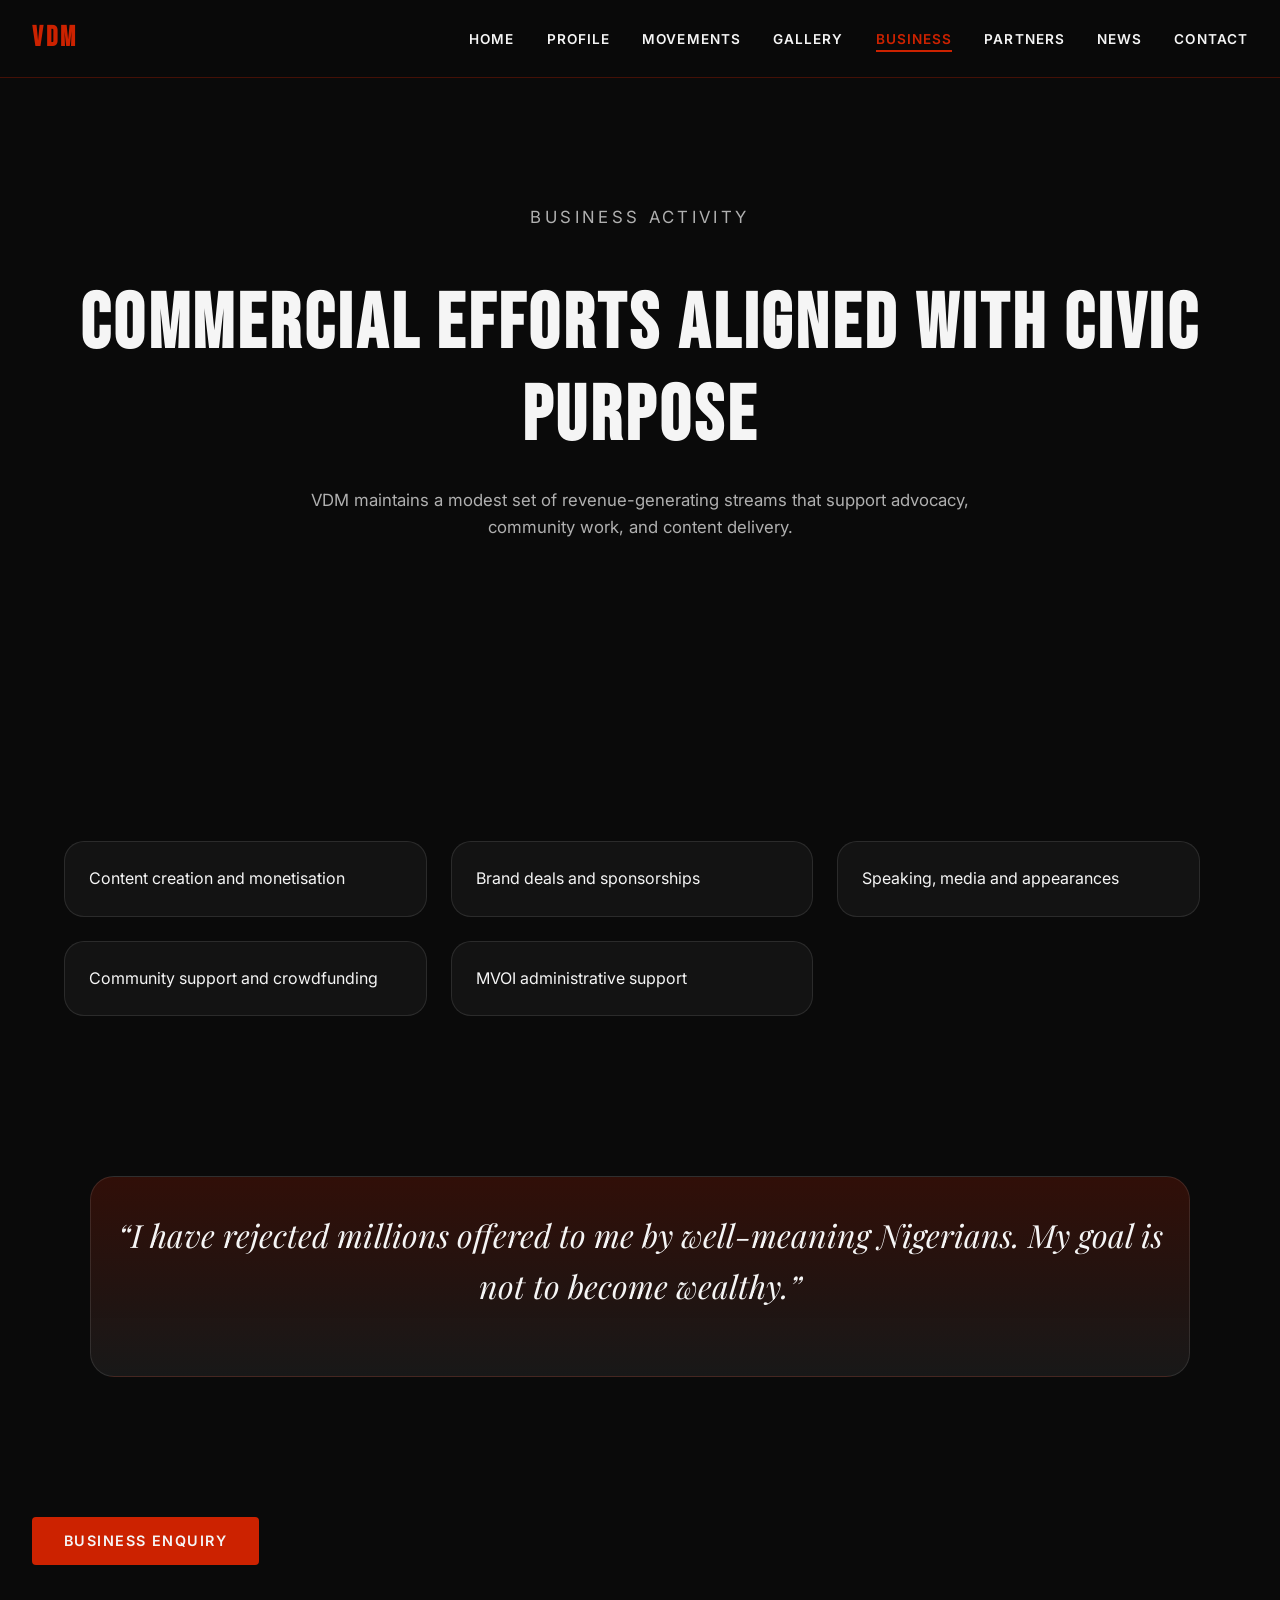
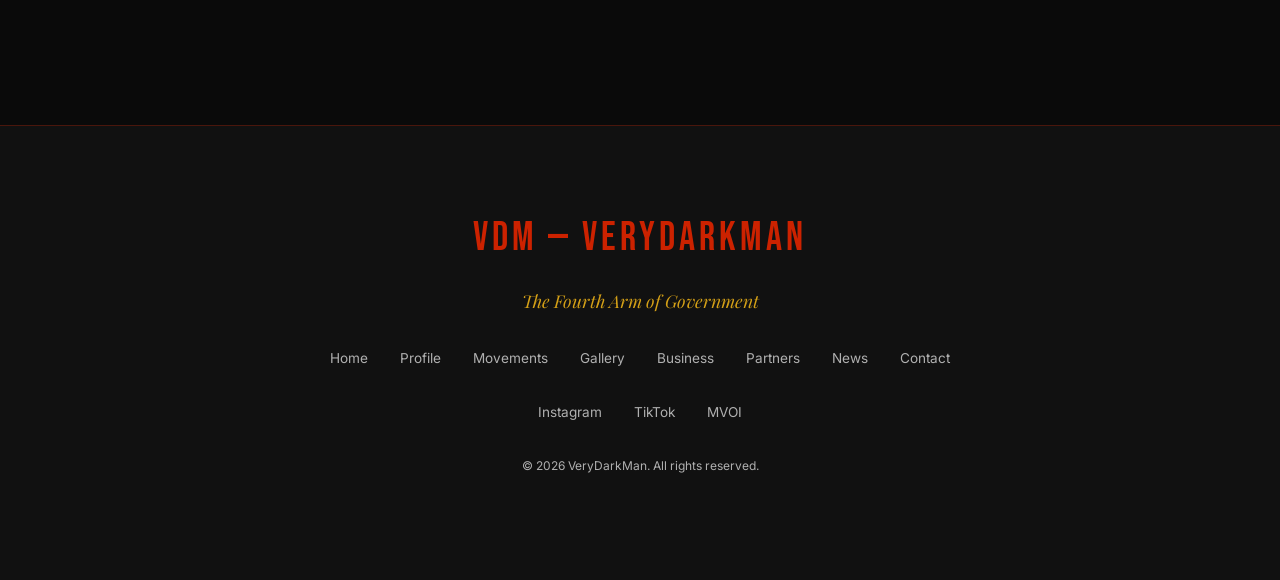
==== business.html @ 52432164 "update" ====
<!DOCTYPE html>
<html lang="en">
<head>
  <meta charset="UTF-8" />
  <meta name="viewport" content="width=device-width, initial-scale=1.0" />
  <title>Business — VDM</title>
  <meta name="description" content="Business and commercial activity overview for VDM." />
  <link rel="stylesheet" href="css/global.css" />
  <link rel="stylesheet" href="css/business.css" />
  <link rel="icon" href="images/VDMlogo.png" type="image/png" />
  <link href="https://fonts.googleapis.com/css2?family=Bebas+Neue&family=Inter:wght@300;400;600;700&family=Playfair+Display:ital,wght@1,400&display=swap" rel="stylesheet">
</head>
<body>
  <nav class="navbar" id="navbar">
    <div class="nav-brand">
      <span class="brand-vdm">VDM</span>
    </div>
    <button class="nav-toggle" id="navToggle" aria-label="Toggle menu" aria-expanded="false" aria-controls="navLinks">
      <span></span>
      <span></span>
      <span></span>
    </button>
    <ul class="nav-links" id="navLinks">
      <li><a href="index.html">Home</a></li>
      <li><a href="profile.html">Profile</a></li>
      <li class="dropdown">
        <a href="movements.html" class="dropdown-trigger">Movements</a>
        <ul class="dropdown-menu">
          <li><a href="movements.html#mvoi">MVOI</a></li>
          <li><a href="movements.html#ratel">Ratel Movement</a></li>
        </ul>
      </li>
      <li><a href="gallery.html">Gallery</a></li>
      <li><a href="business.html">Business</a></li>
      <li><a href="partners.html">Partners</a></li>
      <li><a href="news.html">News</a></li>
      <li><a href="contact.html">Contact</a></li>
    </ul>
  </nav>
  <main>
    <section class="section business-intro">
      <div class="container">
        <p class="eyebrow">Business activity</p>
        <h1>Commercial efforts aligned with civic purpose</h1>
        <p>VDM maintains a modest set of revenue-generating streams that support advocacy, community work, and content delivery.</p>
      </div>
    </section>
    <section class="section business-grid">
      <div class="container grid-3">
        <article class="business-card reveal">Content creation and monetisation</article>
        <article class="business-card reveal">Brand deals and sponsorships</article>
        <article class="business-card reveal">Speaking, media and appearances</article>
        <article class="business-card reveal">Community support and crowdfunding</article>
        <article class="business-card reveal">MVOI administrative support</article>
      </div>
    </section>
    <section class="quote-band reveal"><p>“I have rejected millions offered to me by well-meaning Nigerians. My goal is not to become wealthy.”</p></section>
    <section class="section cta-band"><a class="btn btn-primary" href="contact.html?subject=Business+Enquiry">Business enquiry</a></section>
  </main>
  <footer class="footer">
    <div class="footer-inner">
      <div class="footer-brand">VDM — VeryDarkMan</div>
      <p class="footer-tagline">The Fourth Arm of Government</p>
      <div class="footer-links">
        <a href="index.html">Home</a>
        <a href="profile.html">Profile</a>
        <a href="movements.html">Movements</a>
        <a href="gallery.html">Gallery</a>
        <a href="business.html">Business</a>
        <a href="partners.html">Partners</a>
        <a href="news.html">News</a>
        <a href="contact.html">Contact</a>
      </div>
      <div class="footer-social">
        <a href="https://instagram.com/verydarkblackman" target="_blank" rel="noreferrer">Instagram</a>
        <a href="https://tiktok.com/@verydarkman" target="_blank" rel="noreferrer">TikTok</a>
        <a href="https://mvoi4all.com" target="_blank" rel="noreferrer">MVOI</a>
      </div>
      <p class="footer-copy">&copy; 2026 VeryDarkMan. All rights reserved.</p>
    </div>
  </footer>
  <script src="js/global.js"></script>
  <script src="js/business.js"></script>
</body>
</html>
---- css/global.css ----
/* =====================================================================
   GLOBAL STYLES - VeryDarkMan Official Website
   Version: 2.0 (International Standards)
   ===================================================================== */

/* CSS Variables - Color Palette & Typography */
:root {
  /* Primary Colors */
  --black: #0A0A0A;
  --dark-gray: #111111;
  --charcoal: #1C1C1C;
  --red-primary: #CC2200;
  --red-hover: #AA1800;
  --gold: #D4A017;
  
  /* Text & UI Colors */
  --white: #F5F5F5;
  --light-gray: #B0B0B0;
  --text-body: #CCCCCC;
  --card-bg: #181818;
  --border: rgba(204, 34, 0, 0.3);
  
  /* Typography */
  --font-display: 'Bebas Neue', sans-serif;
  --font-body: 'Inter', sans-serif;
  --font-accent: 'Playfair Display', serif;
  
  /* Spacing & Layout */
  --spacing-xs: 0.5rem;
  --spacing-sm: 1rem;
  --spacing-md: 1.5rem;
  --spacing-lg: 2rem;
  --spacing-xl: 3rem;
  --spacing-2xl: 5rem;
  
  /* Transitions */
  --transition-fast: 0.2s ease;
  --transition-normal: 0.3s ease;
  --transition-slow: 0.6s ease;
}

/* =====================================================================
   RESET & BASE STYLES
   ===================================================================== */

* {
  margin: 0;
  padding: 0;
  box-sizing: border-box;
}

*::before,
*::after {
  box-sizing: border-box;
}

html {
  scroll-behavior: smooth;
  font-size: 16px;
}

body {
  background-color: var(--black);
  color: var(--text-body);
  font-family: var(--font-body);
  font-weight: 400;
  line-height: 1.6;
  overflow-x: hidden;
}

/* =====================================================================
   TYPOGRAPHY
   ===================================================================== */

h1, h2, h3, h4, h5, h6 {
  font-family: var(--font-display);
  color: var(--white);
  letter-spacing: 0.05em;
  line-height: 1.2;
  margin-bottom: var(--spacing-md);
}

h1 {
  font-size: clamp(2.5rem, 6vw, 5rem);
}

h2 {
  font-size: clamp(2rem, 5vw, 3.5rem);
}

h3 {
  font-size: clamp(1.5rem, 4vw, 2.5rem);
}

h4 {
  font-size: 1.25rem;
}

p {
  margin-bottom: var(--spacing-md);
  line-height: 1.7;
}

a {
  color: var(--white);
  text-decoration: none;
  transition: color var(--transition-fast);
}

a:hover {
  color: var(--red-primary);
}

img {
  max-width: 100%;
  height: auto;
  display: block;
}

/* =====================================================================
   NAVIGATION BAR
   ===================================================================== */

.navbar {
  position: fixed;
  top: 0;
  left: 0;
  right: 0;
  z-index: 1000;
  display: flex;
  align-items: center;
  justify-content: space-between;
  padding: var(--spacing-sm) var(--spacing-lg);
  background: rgba(10, 10, 10, 0.95);
  backdrop-filter: blur(10px);
  border-bottom: 1px solid var(--border);
  transition: background var(--transition-normal);
}

.navbar.scrolled {
  background: rgba(10, 10, 10, 1);
  box-shadow: 0 4px 12px rgba(0, 0, 0, 0.5);
}

.nav-brand {
  display: flex;
  align-items: center;
  gap: var(--spacing-sm);
}

.brand-vdm {
  font-family: var(--font-display);
  font-size: 1.75rem;
  color: var(--red-primary);
  letter-spacing: 0.1em;
  font-weight: 700;
}

.nav-links {
  display: flex;
  list-style: none;
  gap: var(--spacing-lg);
  align-items: center;
}

.nav-links a {
  color: var(--white);
  text-decoration: none;
  font-size: 0.85rem;
  letter-spacing: 0.08em;
  text-transform: uppercase;
  font-weight: 600;
  transition: color var(--transition-fast);
  position: relative;
}

.nav-links a::after {
  content: '';
  position: absolute;
  bottom: -5px;
  left: 0;
  width: 0;
  height: 2px;
  background-color: var(--red-primary);
  transition: width var(--transition-fast);
}

.nav-links a:hover::after,
.nav-links a.active::after {
  width: 100%;
}

.nav-links a:hover,
.nav-links a.active {
  color: var(--red-primary);
}

/* Dropdown Menu */
.dropdown {
  position: relative;
}

.dropdown-trigger::after {
  content: ' ▼';
  font-size: 0.7rem;
  margin-left: 5px;
}

.dropdown-menu {
  display: none;
  position: absolute;
  top: 100%;
  left: 0;
  background: var(--charcoal);
  border: 1px solid var(--border);
  min-width: 200px;
  list-style: none;
  padding: var(--spacing-xs) 0;
  margin-top: var(--spacing-xs);
  border-radius: 4px;
  box-shadow: 0 8px 24px rgba(0, 0, 0, 0.3);
}

.dropdown:hover .dropdown-menu {
  display: block;
}

.dropdown-menu li a {
  display: block;
  padding: var(--spacing-sm) var(--spacing-lg);
  font-size: 0.8rem;
  transition: background var(--transition-fast);
}

.dropdown-menu li a:hover {
  background-color: rgba(204, 34, 0, 0.1);
}

/* Hamburger Menu Toggle */
.nav-toggle {
  display: none;
  flex-direction: column;
  gap: 5px;
  cursor: pointer;
  z-index: 1001;
}

.nav-toggle span {
  display: block;
  width: 25px;
  height: 2px;
  background: var(--white);
  transition: all var(--transition-fast);
  border-radius: 2px;
}

.nav-toggle.open span:nth-child(1) {
  transform: rotate(45deg) translate(10px, 10px);
}

.nav-toggle.open span:nth-child(2) {
  opacity: 0;
}

.nav-toggle.open span:nth-child(3) {
  transform: rotate(-45deg) translate(8px, -8px);
}

/* =====================================================================
   FOOTER
   ===================================================================== */

.footer {
  background: var(--dark-gray);
  border-top: 1px solid var(--border);
  padding: var(--spacing-2xl) var(--spacing-lg);
  text-align: center;
  margin-top: var(--spacing-2xl);
}

.footer-inner {
  max-width: 1200px;
  margin: 0 auto;
}

.footer-brand {
  font-family: var(--font-display);
  font-size: 2.5rem;
  color: var(--red-primary);
  margin-bottom: var(--spacing-sm);
  letter-spacing: 0.1em;
}

.footer-tagline {
  font-family: var(--font-accent);
  font-style: italic;
  color: var(--gold);
  margin-bottom: var(--spacing-lg);
  font-size: 1.1rem;
}

.footer-links,
.footer-social {
  display: flex;
  justify-content: center;
  gap: var(--spacing-lg);
  flex-wrap: wrap;
  margin-bottom: var(--spacing-lg);
}

.footer-links a,
.footer-social a {
  color: var(--light-gray);
  text-decoration: none;
  font-size: 0.85rem;
  transition: color var(--transition-fast);
}

.footer-links a:hover,
.footer-social a:hover {
  color: var(--red-primary);
}

.footer-copy {
  color: var(--light-gray);
  font-size: 0.75rem;
  margin-top: var(--spacing-lg);
}

/* =====================================================================
   LAYOUT UTILITIES
   ===================================================================== */

.container {
  max-width: 1200px;
  margin: 0 auto;
  padding: 0 var(--spacing-lg);
}

.section {
  padding: var(--spacing-2xl) var(--spacing-lg);
  margin-top: 60px;
}

.section-heading {
  max-width: 900px;
  margin: 0 auto var(--spacing-xl);
  text-align: center;
}

.section-kicker,
.eyebrow {
  color: var(--gold);
  text-transform: uppercase;
  letter-spacing: 0.2em;
  font-size: 0.75rem;
  margin-bottom: 0.75rem;
  display: inline-block;
}

.section-title {
  font-family: var(--font-display);
  font-size: clamp(2.5rem, 6vw, 5rem);
  color: var(--white);
  margin-bottom: var(--spacing-lg);
  letter-spacing: 0.05em;
  text-transform: uppercase;
}

.section-subtitle {
  color: var(--light-gray);
  font-size: 1.1rem;
  margin-bottom: var(--spacing-xl);
  line-height: 1.7;
}

/* =====================================================================
   BUTTONS
   ===================================================================== */

.btn {
  display: inline-block;
  padding: 0.8rem 2rem;
  border: none;
  border-radius: 4px;
  cursor: pointer;
  font-family: var(--font-body);
  font-size: 0.9rem;
  font-weight: 600;
  letter-spacing: 0.1em;
  text-transform: uppercase;
  text-decoration: none;
  transition: all var(--transition-fast);
  text-align: center;
}

.btn-primary {
  background: var(--red-primary);
  color: var(--white);
}

.btn-primary:hover {
  background: var(--red-hover);
  transform: translateY(-2px);
  box-shadow: 0 8px 16px rgba(204, 34, 0, 0.3);
}

.btn-outline {
  background: transparent;
  color: var(--white);
  border: 2px solid var(--white);
}

.btn-outline:hover {
  border-color: var(--red-primary);
  color: var(--red-primary);
}

.btn-secondary {
  background: var(--gold);
  color: var(--black);
}

.btn-secondary:hover {
  background: #E5B64F;
  transform: translateY(-2px);
}

/* =====================================================================
   SCROLL REVEAL ANIMATION
   ===================================================================== */

.reveal {
  opacity: 0;
  transform: translateY(30px);
  transition: opacity var(--transition-slow) ease, transform var(--transition-slow) ease;
}

.reveal.visible {
  opacity: 1;
  transform: translateY(0);
}

/* =====================================================================
   CARDS & COMPONENTS
   ===================================================================== */

.card {
  background: var(--card-bg);
  border: 1px solid var(--border);
  border-radius: 8px;
  padding: var(--spacing-lg);
  transition: all var(--transition-normal);
}

.card:hover {
  border-color: var(--red-primary);
  transform: translateY(-4px);
  box-shadow: 0 12px 24px rgba(204, 34, 0, 0.2);
}

.grid {
  display: grid;
  gap: var(--spacing-lg);
  grid-template-columns: repeat(auto-fit, minmax(300px, 1fr));
}

/* =====================================================================
   RESPONSIVE DESIGN - MOBILE
   ===================================================================== */

@media (max-width: 768px) {
  :root {
    font-size: 14px;
  }

  .nav-toggle {
    display: flex;
  }

  .nav-links {
    display: none;
    position: fixed;
    top: 60px;
    left: 0;
    right: 0;
    background: var(--dark-gray);
    flex-direction: column;
    padding: var(--spacing-lg);
    gap: var(--spacing-md);
    max-height: calc(100vh - 60px);
    overflow-y: auto;
    z-index: 999;
  }

  .nav-links.open {
    display: flex;
  }

  .nav-links a::after {
    display: none;
  }

  .dropdown-menu {
    position: static;
    display: none;
    background: rgba(0, 0, 0, 0.5);
    border: none;
    padding: var(--spacing-md) 0;
    margin-top: var(--spacing-sm);
  }

  .dropdown:hover .dropdown-menu,
  .dropdown-menu.open {
    display: block;
  }

  .dropdown-menu li a {
    padding: var(--spacing-sm) var(--spacing-lg) var(--spacing-sm) var(--spacing-2xl);
  }

  .section {
    padding: var(--spacing-xl) var(--spacing-md);
  }

  .grid {
    grid-template-columns: 1fr;
  }

  .footer {
    padding: var(--spacing-xl) var(--spacing-md);
  }
}

@media (max-width: 480px) {
  h1 {
    font-size: 2rem;
  }

  h2 {
    font-size: 1.5rem;
  }

  .btn {
    width: 100%;
    padding: 1rem var(--spacing-md);
  }

  .nav-links {
    gap: var(--spacing-sm);
  }

  .footer-links,
  .footer-social {
    flex-direction: column;
    gap: var(--spacing-md);
  }
}

/* =====================================================================
   ANIMATIONS
   ===================================================================== */

@keyframes fadeIn {
  from {
    opacity: 0;
  }
  to {
    opacity: 1;
  }
}

@keyframes slideInUp {
  from {
    opacity: 0;
    transform: translateY(30px);
  }
  to {
    opacity: 1;
    transform: translateY(0);
  }
}

@keyframes slideInDown {
  from {
    opacity: 0;
    transform: translateY(-30px);
  }
  to {
    opacity: 1;
    transform: translateY(0);
  }
}

/* Import Google Fonts */
@import url('https://fonts.googleapis.com/css2?family=Bebas+Neue&family=Inter:wght@300;400;600;700&family=Playfair+Display:ital,wght@1,400&display=swap');
---- css/business.css ----
/* =====================================================================
   BUSINESS PAGE STYLES - business.css
   ===================================================================== */

main { padding-top: 5rem; }

/* Hero Section */
.business-intro {
  padding: 4rem 1rem 2rem;
  text-align: center;
}

.business-intro h1 {
  font-family: var(--font-display);
  color: var(--white);
  font-size: clamp(3rem, 6vw, 5rem);
  margin-bottom: var(--spacing-md);
}

.business-intro p {
  max-width: 42rem;
  margin: 0 auto var(--spacing-xl);
  color: var(--light-gray);
  font-size: 1.05rem;
  line-height: 1.6;
}

/* Grid Layout */
.grid-3 {
  display: grid;
  grid-template-columns: repeat(3, 1fr);
  gap: 1.5rem;
  margin: var(--spacing-2xl) 0;
}

/* Business Card */
.business-card {
  border-radius: 20px;
  border: 1px solid rgba(255, 255, 255, 0.1);
  background: rgba(255, 255, 255, 0.04);
  padding: 1.5rem;
  color: var(--white);
  transition: all var(--transition-normal);
  display: flex;
  flex-direction: column;
  position: relative;
  overflow: hidden;
}

.business-card::before {
  content: '';
  position: absolute;
  top: 0;
  left: -100%;
  width: 100%;
  height: 100%;
  background: linear-gradient(90deg, transparent, rgba(204, 34, 0, 0.1), transparent);
  transition: left var(--transition-normal);
  pointer-events: none;
}

.business-card:hover {
  border-color: var(--red-primary);
  transform: translateY(-8px);
  box-shadow: 0 16px 32px rgba(204, 34, 0, 0.2);
}

.business-card:hover::before {
  left: 100%;
}

.card-icon {
  font-size: 2.5rem;
  margin-bottom: var(--spacing-md);
  color: var(--red-primary);
}

.business-card h3 {
  font-size: 1.4rem;
  margin-bottom: var(--spacing-md);
  color: var(--white);
}

.business-card p {
  color: var(--light-gray);
  line-height: 1.6;
  flex-grow: 1;
  margin-bottom: var(--spacing-md);
}

.business-stats {
  display: flex;
  justify-content: space-around;
  margin-top: var(--spacing-md);
  padding-top: var(--spacing-md);
  border-top: 1px solid rgba(255, 255, 255, 0.1);
}

.stat {
  text-align: center;
}

.stat-value {
  font-size: 1.8rem;
  color: var(--red-primary);
  font-weight: bold;
}

.stat-label {
  font-size: 0.75rem;
  color: var(--gold);
  text-transform: uppercase;
  letter-spacing: 0.1em;
  margin-top: 0.25rem;
}

/* Philosophy Section */
.philosophy-section {
  background: var(--charcoal);
  padding: var(--spacing-2xl) 1rem;
  margin-top: var(--spacing-2xl);
  text-align: center;
}

.quote-band {
  width: min(1100px, calc(100% - 2rem));
  margin: 0 auto;
  border-radius: 24px;
  border: 1px solid rgba(255, 255, 255, 0.1);
  background: linear-gradient(180deg, rgba(204, 34, 0, 0.2), rgba(255, 255, 255, 0.06));
  padding: 2rem 1.4rem;
  text-align: center;
  color: var(--gold);
}

.quote-band p {
  font-family: var(--font-accent);
  font-size: clamp(1.3rem, 3vw, 2rem);
  color: var(--white);
  font-style: italic;
  line-height: 1.6;
  margin-bottom: var(--spacing-lg);
}

.quote-band footer {
  color: var(--gold);
  font-size: 1rem;
  font-family: var(--font-body);
  font-style: normal;
}

/* Key Values Section */
.values-section {
  margin-top: var(--spacing-2xl);
}

.values-section h2 {
  text-align: center;
  font-size: clamp(2rem, 4vw, 3rem);
  margin-bottom: var(--spacing-xl);
}

.values-grid {
  display: grid;
  grid-template-columns: repeat(auto-fit, minmax(280px, 1fr));
  gap: var(--spacing-lg);
}

.value-card {
  background: linear-gradient(135deg, var(--card-bg), rgba(212, 160, 23, 0.05));
  border: 1px solid var(--border);
  border-radius: 12px;
  padding: var(--spacing-lg);
  text-align: center;
  transition: all var(--transition-normal);
}

.value-card:hover {
  border-color: var(--red-primary);
  transform: translateY(-4px);
}

.value-icon {
  font-size: 3rem;
  margin-bottom: var(--spacing-md);
}

.value-card h4 {
  font-size: 1.2rem;
  margin-bottom: var(--spacing-sm);
  color: var(--white);
}

.value-card p {
  color: var(--light-gray);
  font-size: 0.95rem;
  line-height: 1.5;
}

/* Responsive Design */
@media (max-width: 900px) {
  .grid-3 {
    grid-template-columns: repeat(2, 1fr);
  }

  .quote-band {
    padding: 1.5rem 1rem;
  }

  .quote-band p {
    font-size: 1.3rem;
  }
}

@media (max-width: 768px) {
  .business-intro {
    padding: 2rem 1rem 1.5rem;
  }

  .business-intro h1 {
    font-size: 2.2rem;
  }

  .grid-3,
  .values-grid {
    grid-template-columns: 1fr;
  }

  .business-card {
    padding: 1.2rem;
  }

  .business-stats {
    flex-direction: column;
    gap: var(--spacing-md);
    align-items: center;
  }
}

@media (max-width: 480px) {
  .business-intro {
    padding: 1.5rem 0.75rem 1rem;
  }

  .business-intro h1 {
    font-size: 1.6rem;
  }

  .business-card {
    padding: 1rem;
  }

  .card-icon {
    font-size: 2rem;
  }

  .business-card h3 {
    font-size: 1.1rem;
  }

  .quote-band {
    border-radius: 16px;
    padding: 1.2rem 1rem;
  }

  .quote-band p {
    font-size: 1.1rem;
  }

  .stat-value {
    font-size: 1.4rem;
  }
}
  font-family: var(--font-accent);
  font-size: 1.2rem;
}
.cta-band { display: flex; justify-content: center; padding-bottom: 3rem; }
@media (max-width: 900px) { .grid-3 { grid-template-columns: 1fr; } }
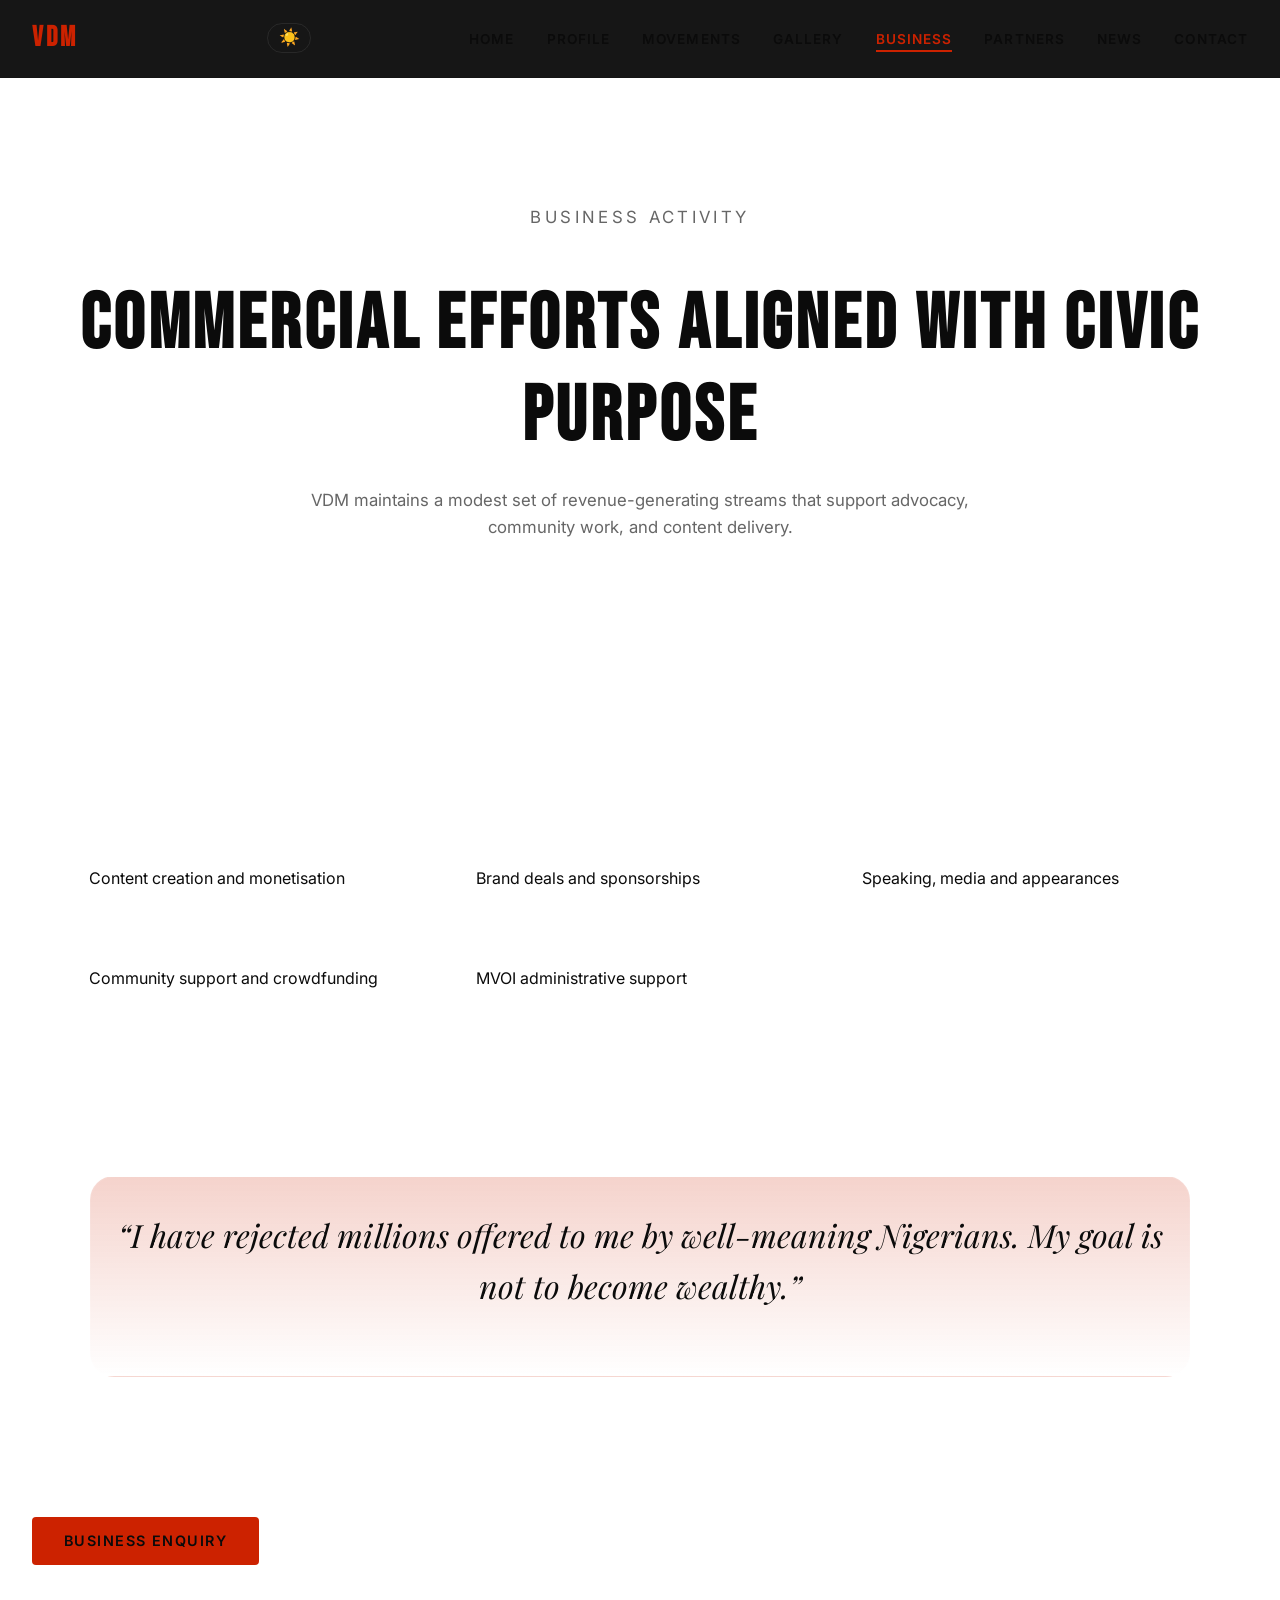
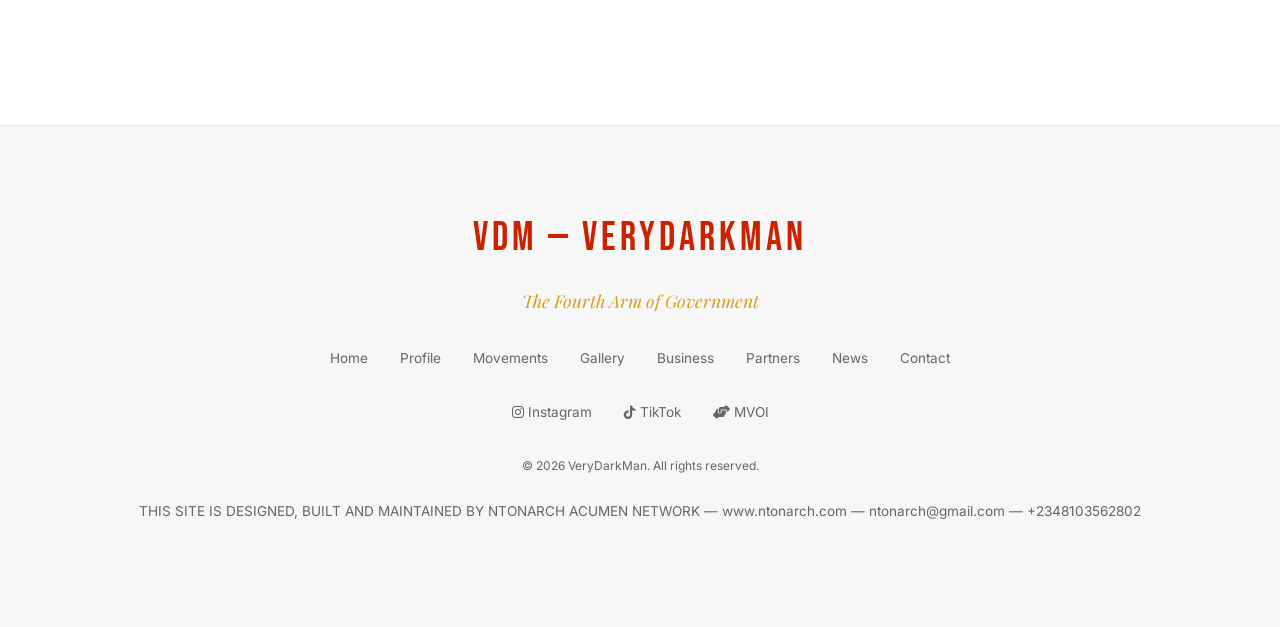
==== commit 73fbd6d0: "update" ====
--- a/business.html
+++ b/business.html
@@ -9,6 +9,7 @@
   <link rel="stylesheet" href="css/business.css" />
   <link rel="icon" href="images/VDMlogo.png" type="image/png" />
   <link href="https://fonts.googleapis.com/css2?family=Bebas+Neue&family=Inter:wght@300;400;600;700&family=Playfair+Display:ital,wght@1,400&display=swap" rel="stylesheet">
+  <link rel="stylesheet" href="https://cdnjs.cloudflare.com/ajax/libs/font-awesome/6.4.0/css/all.min.css" />
 </head>
 <body>
   <nav class="navbar" id="navbar">
@@ -20,14 +21,17 @@
       <span></span>
       <span></span>
     </button>
+    <div class="theme-toggle">
+      <button id="themeToggle" aria-label="Toggle theme" aria-pressed="false" title="Toggle theme"><span class="icon">🌙</span></button>
+    </div>
     <ul class="nav-links" id="navLinks">
       <li><a href="index.html">Home</a></li>
       <li><a href="profile.html">Profile</a></li>
       <li class="dropdown">
         <a href="movements.html" class="dropdown-trigger">Movements</a>
         <ul class="dropdown-menu">
-          <li><a href="movements.html#mvoi">MVOI</a></li>
-          <li><a href="movements.html#ratel">Ratel Movement</a></li>
+          <li><a href="mvoi.html">MVOI</a></li>
+          <li><a href="ratel.html">Ratel Movement</a></li>
         </ul>
       </li>
       <li><a href="gallery.html">Gallery</a></li>
@@ -72,11 +76,12 @@
         <a href="contact.html">Contact</a>
       </div>
       <div class="footer-social">
-        <a href="https://instagram.com/verydarkblackman" target="_blank" rel="noreferrer">Instagram</a>
-        <a href="https://tiktok.com/@verydarkman" target="_blank" rel="noreferrer">TikTok</a>
-        <a href="https://mvoi4all.com" target="_blank" rel="noreferrer">MVOI</a>
+        <a href="https://instagram.com/verydarkblackman" target="_blank" rel="noreferrer"><i class="fab fa-instagram"></i> Instagram</a>
+        <a href="https://tiktok.com/@verydarkman" target="_blank" rel="noreferrer"><i class="fab fa-tiktok"></i> TikTok</a>
+        <a href="https://mvoi4all.com" target="_blank" rel="noreferrer"><i class="fas fa-hands-helping"></i> MVOI</a>
       </div>
       <p class="footer-copy">&copy; 2026 VeryDarkMan. All rights reserved.</p>
+      <p class="footer-credit">THIS SITE IS DESIGNED, BUILT AND MAINTAINED BY NTONARCH ACUMEN NETWORK — www.ntonarch.com — ntonarch@gmail.com — +2348103562802</p>
     </div>
   </footer>
   <script src="js/global.js"></script>
--- a/css/global.css
+++ b/css/global.css
@@ -594,3 +594,53 @@
 
 /* Import Google Fonts */
 @import url('https://fonts.googleapis.com/css2?family=Bebas+Neue&family=Inter:wght@300;400;600;700&family=Playfair+Display:ital,wght@1,400&display=swap');
+
+/* =====================================================================
+   THEME TOGGLE (Light / Dark)
+   ===================================================================== */
+
+.theme-toggle {
+  margin-left: var(--spacing-lg);
+  display: flex;
+  align-items: center;
+}
+
+.theme-toggle button {
+  display: inline-flex;
+  align-items: center;
+  gap: 0.5rem;
+  background: transparent;
+  border: 1px solid rgba(255, 255, 255, 0.08);
+  color: var(--white);
+  padding: 0.35rem 0.65rem;
+  border-radius: 999px;
+  cursor: pointer;
+  font-size: 0.95rem;
+  transition: background var(--transition-fast), color var(--transition-fast), border-color var(--transition-fast);
+}
+
+.theme-toggle button:hover {
+  background: rgba(255, 255, 255, 0.03);
+}
+
+.theme-toggle .icon { font-size: 1.05rem; line-height: 1; }
+
+.footer-credit {
+  color: var(--light-gray);
+  font-size: 0.85rem;
+  margin-top: 0.5rem;
+}
+
+/* Light theme overrides */
+:root[data-theme='light'], [data-theme='light'] {
+  --black: #FFFFFF;
+  --dark-gray: #F7F7F7;
+  --charcoal: #FFFFFF;
+  --white: #0B0B0B;
+  --text-body: #111111;
+  --card-bg: #FFFFFF;
+  --border: rgba(0, 0, 0, 0.06);
+  --light-gray: #666666;
+  --red-primary: #CC2200;
+  --gold: #D4A017;
+}
